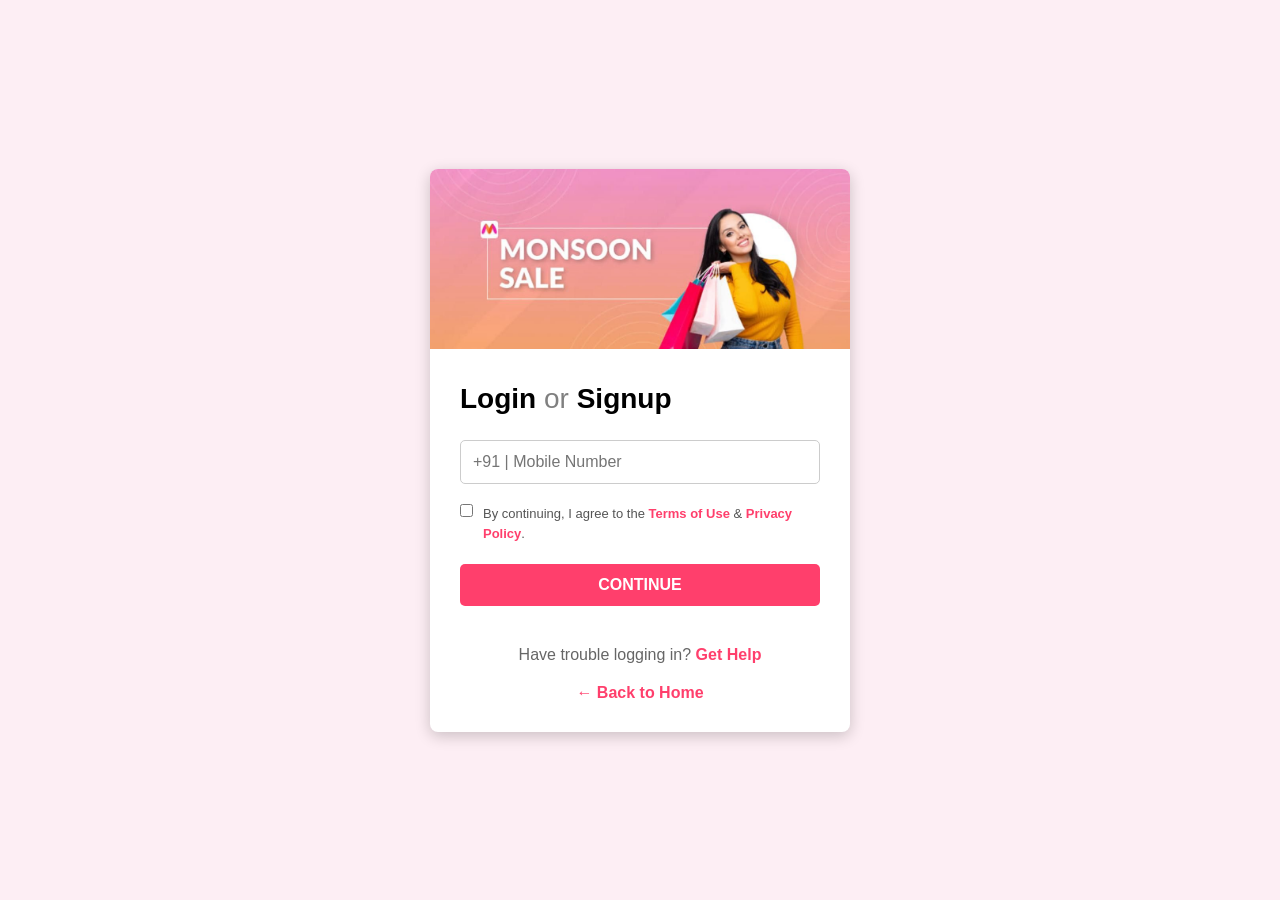
==== login.html @ b7c0bff7 "Add files via upload" ====
<!DOCTYPE html>
<html lang="en">
<head>
    <meta charset="UTF-8">
    <meta name="viewport" content="width=device-width, initial-scale=1.0">
    <title>Login - Myntra Clone</title>
    <link rel="stylesheet" href="style.css">
</head>

<body class="login-body">

    <div class="login-container">

        <img src="image/login-banner.jpg" alt="Login Banner" class="login-banner">

        <div class="login-content">

            <h2>Login <span>or</span> Signup</h2>

            <input
                type="tel"
                id="mobile"
                placeholder="+91 | Mobile Number"
                maxlength="10"
            >

            <div class="terms">

                <input type="checkbox" id="agree">

                <label for="agree">
                    By continuing, I agree to the
                    <span>Terms of Use</span> &
                    <span>Privacy Policy</span>.
                </label>

            </div>

            <button onclick="login()">CONTINUE</button>

            <p class="help">
                Have trouble logging in?
                <span>Get Help</span>
            </p>

            <a href="index.html" class="back-home">
                ← Back to Home
            </a>

        </div>

    </div>

    <script src="script.js"></script>

</body>
</html>
---- style.css ----
*{
    margin:0;
    padding:0;
    box-sizing:border-box;
    font-family:Arial, sans-serif;
}

body{
    background:#f5f5f5;
}

/* ================= HEADER ================= */

header{
    display:flex;
    justify-content:space-between;
    align-items:center;
    padding:15px 40px;
    background:white;
    box-shadow:0 2px 5px rgba(0,0,0,0.1);

position: sticky;
top: 0;
z-index: 1000;
}

.logo{
    font-size:28px;
    font-weight:bold;
    color:#ff3f6c;
}

nav ul{
    display:flex;
    list-style:none;
    gap:20px;
}

nav ul li{
    cursor:pointer;
    font-weight:bold;
}

nav ul li:hover{
    color:#ff3f6c;
}

.search-box input{
    padding:8px;
    width:220px;
    border:1px solid #ccc;
    border-radius:5px;
}

/* ================= LOGIN BUTTON ================= */

.login-btn{
    text-decoration:none;
    background:#ff3f6c;
    color:white;
    padding:10px 18px;
    border-radius:5px;
    font-weight:bold;
}

.login-btn:hover{
    background:#e62e5c;
}

/* ================= CART ================= */

.cart{
    position:relative;
    font-size:28px;
    cursor:pointer;
}

.cart-badge{
    position:absolute;
    top:-8px;
    right:-10px;
    background:#ff3f6c;
    color:white;
    width:20px;
    height:20px;
    border-radius:50%;
    font-size:12px;
    display:flex;
    justify-content:center;
    align-items:center;
    font-weight:bold;
}

/* ================= BANNER ================= */

.banner img{
    width:100%;
    height:400px;
    object-fit:cover;
}

/* ================= PRODUCTS ================= */

.products{
    display:flex;
    justify-content:center;
    gap:25px;
    flex-wrap:wrap;
    padding:40px;
}

.card{
    background:white;
    width:250px;
    border-radius:10px;
    overflow:hidden;
    box-shadow:0 2px 10px rgba(0,0,0,0.1);
    text-align:center;
    transition:0.3s;
}

.card:hover{
    transform:translateY(-5px);
}

.card img{
    width:100%;
    height:250px;
    object-fit:cover;
}

.card h3{
    margin-top:10px;
}

.card p{
    color:green;
    font-size:20px;
    margin:10px 0;
}

button{
    background:#ff3f6c;
    color:white;
    border:none;
    padding:10px 20px;
    margin-bottom:15px;
    cursor:pointer;
    border-radius:5px;
}

button:hover{
    background:#e62e5c;
}

/* ================= CTA ================= */

.cta{
    background:#ff3f6c;
    color:white;
    text-align:center;
    padding:50px 20px;
}

.cta h2{
    font-size:32px;
    margin-bottom:15px;
}

.cta p{
    margin-bottom:25px;
    font-size:18px;
}

.cta button{
    background:white;
    color:#ff3f6c;
    font-weight:bold;
}

.cta button:hover{
    background:#f5f5f5;
}

/* ================= FOOTER ================= */

footer{
    background:#222;
    color:white;
    padding:40px 20px 20px;
}

.footer-container{
    display:flex;
    justify-content:space-around;
    flex-wrap:wrap;
    gap:30px;
}

.footer-box h3{
    color:#ff3f6c;
    margin-bottom:15px;
}

.footer-box p{
    margin:8px 0;
    cursor:pointer;
}

.footer-box p:hover{
    color:#ff3f6c;
}

footer hr{
    margin:30px 0;
}

.copyright{
    text-align:center;
}

/* ================= LOGIN PAGE ================= */

.login-body{
    background:#fdeef4;
    display:flex;
    justify-content:center;
    align-items:center;
    min-height:100vh;
}

.login-container{
    width:420px;
    background:white;
    border-radius:8px;
    overflow:hidden;
    box-shadow:0 4px 15px rgba(0,0,0,0.2);
}

.login-banner{
    width:100%;
    height:180px;
    object-fit:cover;
}

.login-content{
    padding:30px;
}

.login-content h2{
    font-size:28px;
    margin-bottom:25px;
}

.login-content h2 span{
    color:gray;
    font-weight:normal;
}

.login-content input[type="tel"]{
    width:100%;
    padding:12px;
    border:1px solid #ccc;
    border-radius:5px;
    margin-bottom:20px;
    font-size:16px;
}

.terms{
    display:flex;
    gap:10px;
    align-items:flex-start;
    margin-bottom:20px;
}

.terms label{
    font-size:13px;
    color:#555;
    line-height:20px;
}

.terms span{
    color:#ff3f6c;
    font-weight:bold;
}

.login-content button{
    width:100%;
    padding:12px;
    font-size:16px;
    font-weight:bold;
}

.help{
    text-align:center;
    margin-top:25px;
    color:#666;
}

.help span{
    color:#ff3f6c;
    font-weight:bold;
}

.back-home{
    display:block;
    text-align:center;
    margin-top:20px;
    color:#ff3f6c;
    text-decoration:none;
    font-weight:bold;
}

.back-home:hover{
    text-decoration:underline;
}
/* Wishlist */

.wishlist{
    position: relative;
    font-size: 28px;
    cursor: pointer;
    margin-right: 20px;
}

.wishlist-badge{
    position: absolute;
    top: -8px;
    right: -10px;
    background: #ff3f6c;
    color: white;
    width: 20px;
    height: 20px;
    border-radius: 50%;
    display:flex;
    justify-content:center;
    align-items:center;
    font-size:12px;
    font-weight:bold;
}
.category-section{
    display:flex;
    justify-content:center;
    gap:30px;
    padding:30px;
    background:white;
}

.category{
    text-align:center;
}

.category img{
    width:130px;
    height:130px;
    border-radius:25px;
    object-fit:cover;
    cursor:pointer;
}

.category p{
    margin-top:10px;
    font-size:22px;
    font-weight:bold;
}

.offer-banner{
    width:100%;
    padding:20px;
}

.offer-banner img{
    width:100%;
    border-radius:20px;
}
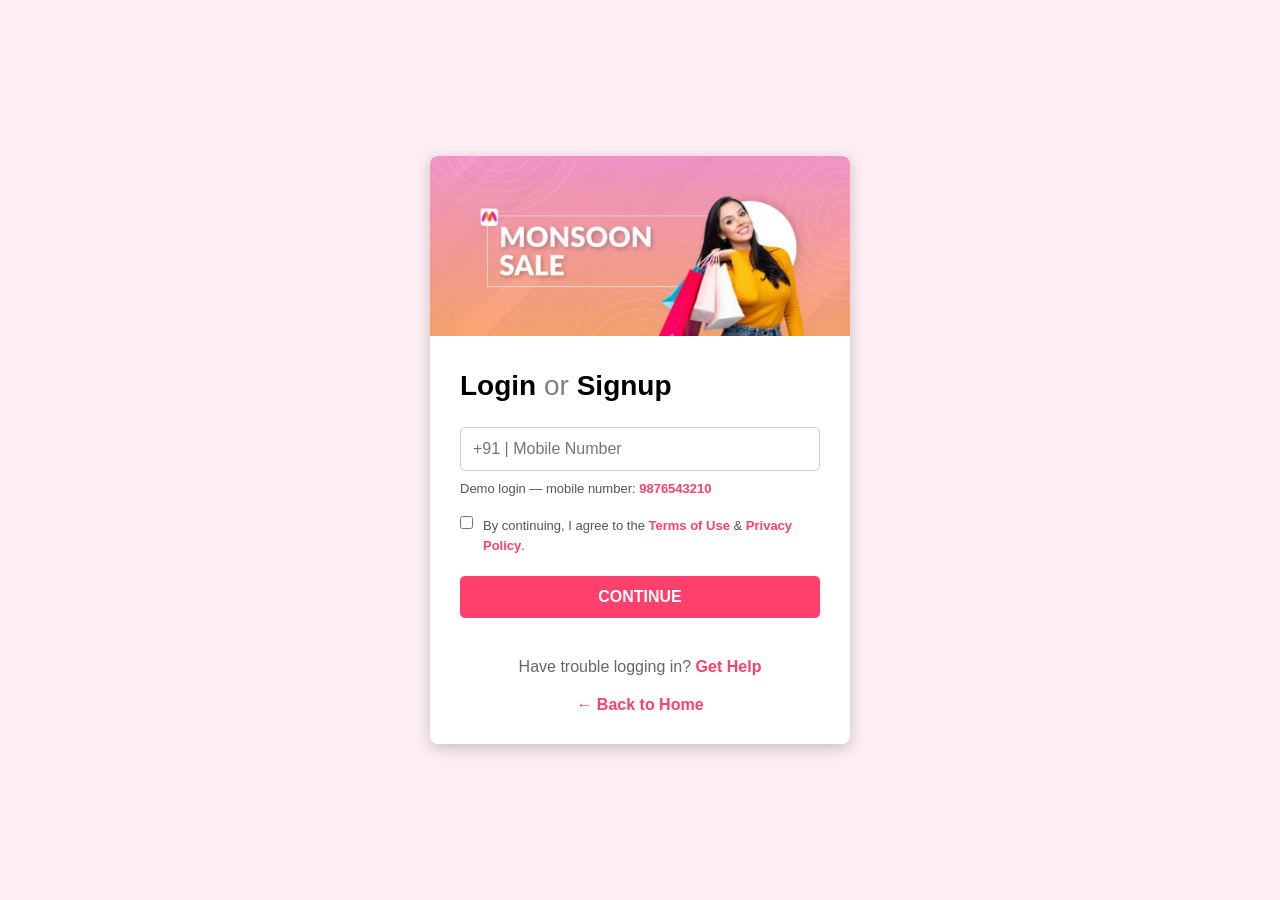
==== commit 2c3833e0: "Require dummy login for cart and wishlist" ====
--- a/login.html
+++ b/login.html
@@ -23,6 +23,10 @@
                 placeholder="+91 | Mobile Number"
                 maxlength="10"
             >
+
+            <p class="demo-hint">
+                Demo login — mobile number: <b>9876543210</b>
+            </p>
 
             <div class="terms">
 
--- a/style.css
+++ b/style.css
@@ -64,6 +64,30 @@
 }
 
 .login-btn:hover{
+    background:#e62e5c;
+}
+
+/* Logged-in header state */
+
+.user-box{
+    display:flex;
+    align-items:center;
+    gap:10px;
+    font-weight:bold;
+    color:#282c3f;
+}
+
+.user-box button{
+    border:none;
+    background:#ff3f6c;
+    color:white;
+    padding:8px 14px;
+    border-radius:5px;
+    font-weight:bold;
+    cursor:pointer;
+}
+
+.user-box button:hover{
     background:#e62e5c;
 }
 
@@ -264,6 +288,16 @@
     border-radius:5px;
     margin-bottom:20px;
     font-size:16px;
+}
+
+.demo-hint{
+    font-size:13px;
+    color:#555;
+    margin:-10px 0 20px;
+}
+
+.demo-hint b{
+    color:#ff3f6c;
 }
 
 .terms{
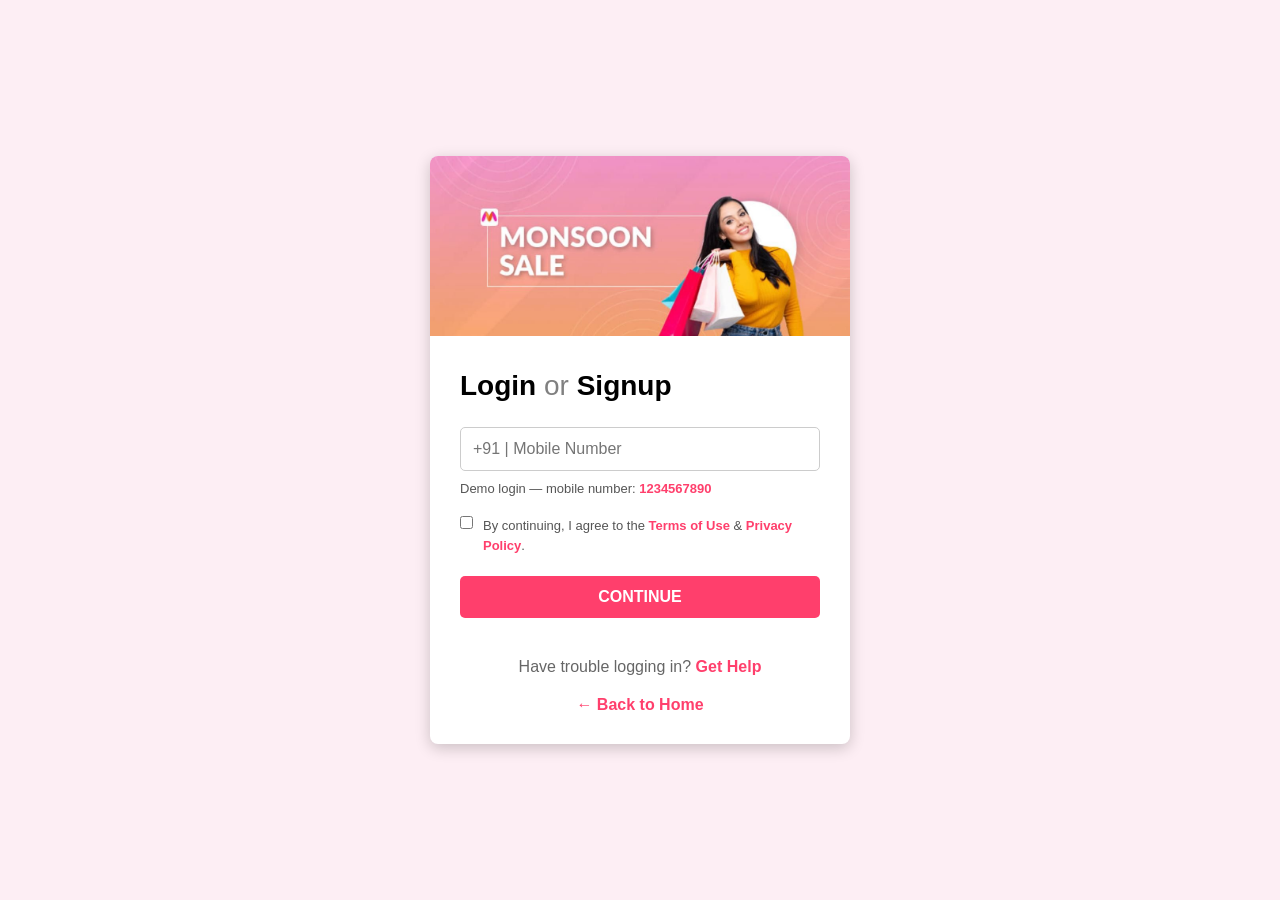
==== commit c05a4e96: "Change demo login number to 1234567890" ====
--- a/login.html
+++ b/login.html
@@ -25,7 +25,7 @@
             >
 
             <p class="demo-hint">
-                Demo login — mobile number: <b>9876543210</b>
+                Demo login — mobile number: <b>1234567890</b>
             </p>
 
             <div class="terms">
